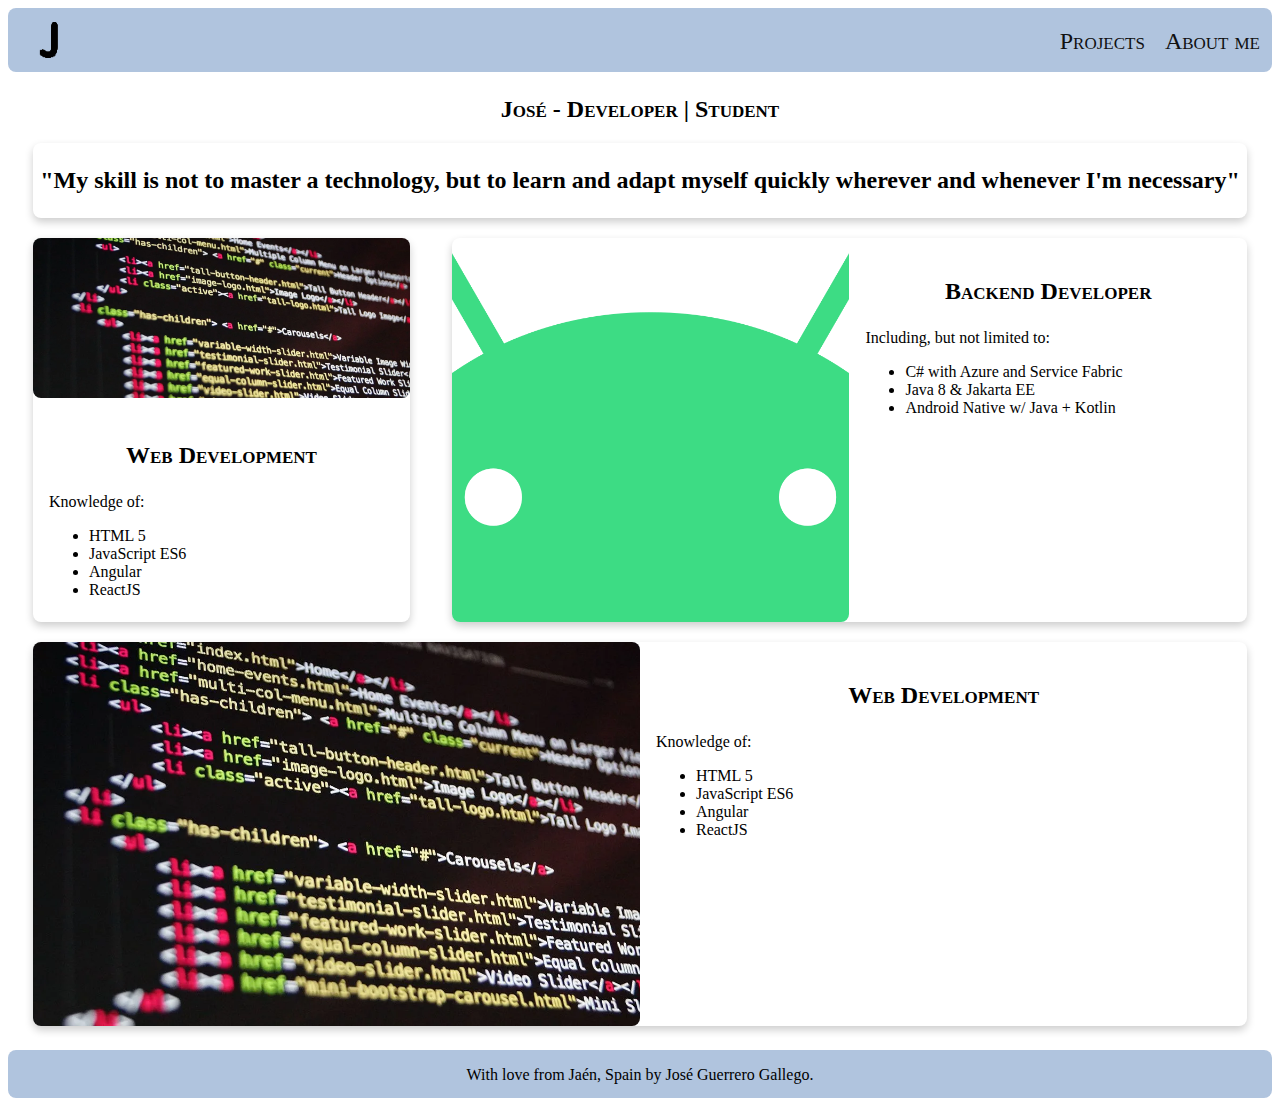
==== index.html @ 2f71d37c "Combined header and footer CSS in one file" ====
<!DOCTYPE html>
<html lang="es">

<head>
    <meta charset="UTF-8">
    <meta http-equiv="X-UA-Compatible" content="IE=edge">
    <meta name="viewport" content="width=device-width, initial-scale=1.0">
    <title>José Guerrero - Portfolio</title>
    <link rel="icon" href="favicon.ico" />

    <script src="https://code.jquery.com/jquery-3.5.1.min.js"></script>
    <script src="index.js"></script>
    <link rel="stylesheet" type="text/css" href="css/index.css">
    <link rel="stylesheet" type="text/css" href="css/header-footer.css">
    <link rel="stylesheet" type="text/css" href="css/cards.css">
</head>

<body>
    <div data-include="header"></div>
    <div class="main-container">
        <div class="index-greeter">
            <div class="presentation-header">
                <h2>José - Developer | Student</h2>
            </div>
            <div class="card-quote card-quote-large">
                <p class="card-quote-text">"My skill is not to master a technology, but to learn and adapt myself
                    quickly wherever and whenever I'm
                    necessary"</p>
            </div>
        </div>
        <div id="index-cards">
            <div class="index-cards-row">
                <div class="card card-small">
                    <div class="card-image-small">
                        <img src="images/code-example.webp">
                    </div>
                    <div class="card-content">
                        <p class="card-content-title">Web Development</p>
                        <div class="card-content-description">
                            <p>Knowledge of:</p>
                            <ul>
                                <li>HTML 5</li>
                                <li>JavaScript ES6</li>
                                <li>Angular</li>
                                <li>ReactJS</li>
                            </ul>
                        </div>
                    </div>
                </div>
                <div class="card card-medium">
                    <div class="card-image-medium"><img src="images/android-head-wikimedia.webp"></div>
                    <div class="card-content">
                        <p class="card-content-title">Backend Developer</p>
                        <div class="card-content-description">
                            <p>Including, but not limited to:</p>
                            <ul>
                                <li>C# with Azure and Service Fabric</li>
                                <li>Java 8 & Jakarta EE</li>
                                <li>Android Native w/ Java + Kotlin</li>
                            </ul>
                        </div>
                    </div>

                </div>
            </div>
            <div class="index-cards-row">
                <div class="card card-large">
                    <div class="card-image-large">
                        <img src="images/code-example.webp">
                    </div>
                    <div class="card-content">
                        <p class="card-content-title">Web Development</p>
                        <div class="card-content-description">
                            <p>Knowledge of:</p>
                            <ul>
                                <li>HTML 5</li>
                                <li>JavaScript ES6</li>
                                <li>Angular</li>
                                <li>ReactJS</li>
                            </ul>
                        </div>
                    </div>
                </div>
            </div>
        </div>
    </div>
    <div data-include="footer"></div>
</body>

</html>
---- css/index.css ----
.main-container, .container {
    margin-inline: 0.25rem;
}

li {
    text-align: left;
}

.index-greeter {
    width: 100%;
}

.presentation-header {
    text-align: center;
    font-variant: small-caps;
}

@media (prefers-color-scheme: light) {
    body {
        color: black;
        background-color: white; 
    }
}

@media (prefers-color-scheme: dark) {
    body {
        color: white;
        background-color: black;
    }
}
---- css/header-footer.css ----
header, footer {
    width: 100%;
}

footer {
    bottom: 0;
    text-align: center;
    height: 3rem;
    margin: 0.25rem 0rem;
    border-radius: 0.5rem;
    display: inline-block;
}

.navigation-header {
    width: 100%;
    border-radius: 0.5rem;
    display: inline-block;
}

.navigation-image {
    float: left;
}

.navigation-links {
    padding-top: 1.25rem;
    float: right;
    padding-right: 0.25rem;
}

.navigation-image img {
    height: 3rem;
    padding: 0.5rem 1rem 0.25rem;
}

.navigation-links a {
    text-decoration: none;
    font-size: x-large;
    padding-inline: 0.5rem;
    font-variant: small-caps;
}

.navigation-footer p {
    margin-bottom: 1.5rem;
}

@media (prefers-color-scheme: light) {

    .navigation-header, footer {
        background-color: lightsteelblue;
    }

    .navigation-header a {
        color: #111111;
    }

    .navigation-links a:hover {
        background-color: #bbbbbb;
    }
}

@media (prefers-color-scheme: dark) {

    .navigation-header, footer {
        background-color: #222222;
    }

    .navigation-header a {
        color: #eeeeee;
    }

    .navigation-links a:hover {
        background-color: #444444;
    }
}
---- css/cards.css ----
.card {
    height: 24rem;
    margin-inline: auto;
    border-radius: 0.5rem;
    transition: 0.3s;
}

.card-quote {
    margin-inline: auto;
    border-radius: 0.5rem;
    transition: 0.3s;
    margin-bottom: 1.25rem;
    text-align: center;
}

.card-quote-text {
    display: inline-block;
    vertical-align: middle;
    font-weight: bold;
    font-size: x-large;
    text-align: center;
}

.card-content-title {
    font-weight: bold;
    font-size: x-large;
    font-variant: small-caps;
    text-align: center;
}

.card-content-description {
    text-align: justify;
    padding-inline: 1rem;
}

@media (prefers-color-scheme: light) {
    .card, .card-quote {
        box-shadow: 0 4px 8px 0 rgba(0,0,0,0.2);
    }

    .card:hover, .card-quote:hover {
        box-shadow: 0 8px 16px 0 rgba(0,0,0,0.2);
    }
}

@media (prefers-color-scheme: dark) {
    .card, .card-quote {
        background-color: #222222;
        box-shadow: 0 4px 8px 0 rgba(200, 200, 200, 0.2);
    }

    .card:hover, .card-quote:hover {
        box-shadow: 0 8px 16px 0 rgba(200, 200, 200, 0.4);
    }
}

@media only screen and (max-width: 768px) {
    #index-cards{
        width: 100%;
        display: grid;
        margin-inline: auto;
    }

    .card {
        width: 100%;
        margin-block: 1rem;
    }

    [class^="card-image-"] {
        height: 12rem;
        width: 100%;
    }
    
    [class^="card-image-"] img {
        height: 12rem;
        width: 100%;
        object-fit: cover;
        border-radius: 0.5rem;
    }

    .card-content {
        height: 12rem;
    }

    .card-quote-small, .card-quote.medium, .card-quote-large {
        width: 96.7%;
    }
}

@media only screen and (min-width: 768px) {
    #index-cards{
        width: 100%;
        display: grid;
        margin-inline: auto;
    }

    .index-cards-row {
        display: flex;
        margin-bottom: 1.25rem;
    }
    
    .card-small {
        width: 30%;
    }

    .card-image-small img {
        max-height: 10rem;
        width:100%;
        object-fit: cover;
        border-radius: 0.5rem;
    }

    .card-medium {
        width: 63.3%;
        display: flex;
    }

    .card-medium .card-image-medium {
        height: 24rem;
        width: 50%;
    }
    
    .card-medium .card-image-medium img {
        height: 24rem;
        max-width: 100%;
        object-fit: cover;
        border-radius: 0.5rem;
    }

    .card-large {
        width: 96.7%;
        display: flex;
    }

    .card-large .card-image-large {
        height: 24rem;
        width: 50%;
    }
    
    .card-large .card-image-large img {
        height: 24rem;
        width: 100%;
        object-fit: cover;
        border-radius: 0.5rem;
    }

    .card-content {
        padding-top: 1rem;
        text-align: center;
    }

    .card-small .card-content {
        width: 100%;
        height: 14rem;
    }

    .card-medium .card-content {
        width: 50%;
        height: 24rem;
    }
    
    .card-large .card-content {
        width: 50%;
        height: 24rem;
    }

    .card-large .card-content li {
        text-align: left;
    }

    .card-quote-small {
        width: 30%;
    }

    .card-quote-medium {
        width: 63.3%;
    }

    .card-quote-large {
        width: 96.7%;
    }
}
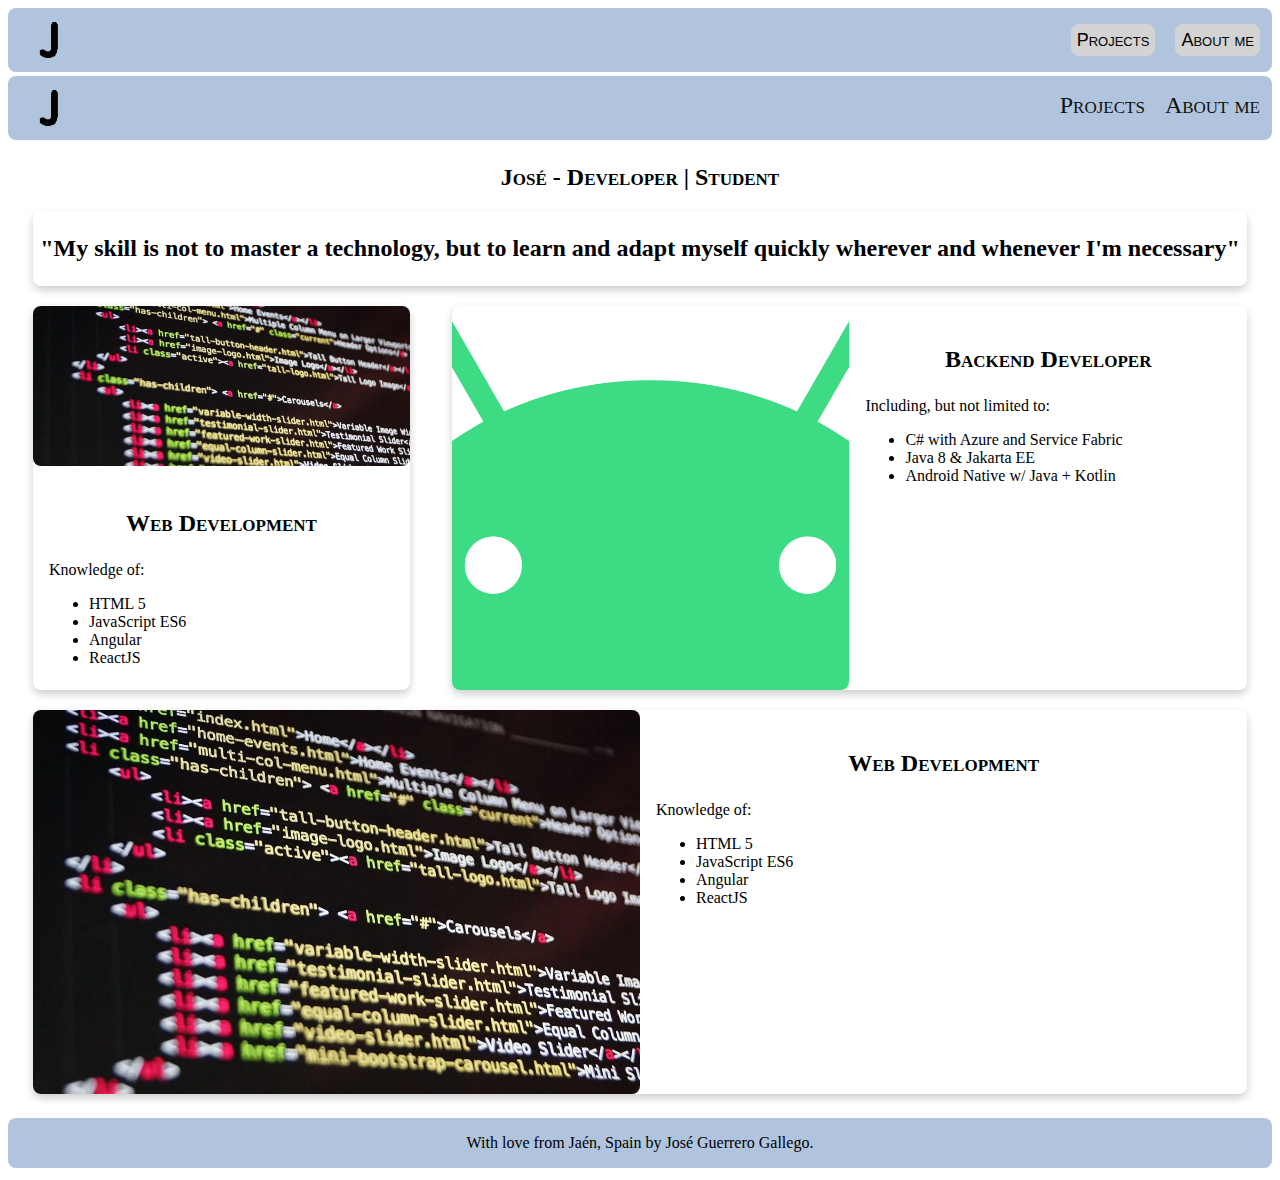
==== commit 5f32202e: "Initial design for buttons in navbar" ====
--- a/index.html
+++ b/index.html
@@ -16,6 +16,17 @@
 </head>
 
 <body>
+    <header>
+        <div class="navigation-header">
+            <div class="navigation-image">
+                <a href="index.html"><img src="images/favicon.png" alt="Portfolio logo" /></a>
+            </div>
+            <div class="navigation-links">
+                <a href="projects.html"><button class="button">Projects</button></a>
+                <a href="about.html"><button class="button">About me</button></a>
+            </div>
+        </div>
+    </header>
     <div data-include="header"></div>
     <div class="main-container">
         <div class="index-greeter">
--- a/css/header-footer.css
+++ b/css/header-footer.css
@@ -5,7 +5,6 @@
 footer {
     bottom: 0;
     text-align: center;
-    height: 3rem;
     margin: 0.25rem 0rem;
     border-radius: 0.5rem;
     display: inline-block;
@@ -22,9 +21,18 @@
 }
 
 .navigation-links {
-    padding-top: 1.25rem;
+    padding-top: 1rem;
     float: right;
     padding-right: 0.25rem;
+}
+
+.navigation-links .button {
+    border: none;
+    height: 2rem;
+    border-radius: 0.5rem;
+    text-align: center;
+    font-variant: small-caps;
+    font-size: large;
 }
 
 .navigation-image img {
@@ -39,11 +47,11 @@
     font-variant: small-caps;
 }
 
-.navigation-footer p {
-    margin-bottom: 1.5rem;
-}
+@media (prefers-color-scheme: light) {
 
-@media (prefers-color-scheme: light) {
+    .navigation-links .button {
+        background-color: lightgray;
+    }
 
     .navigation-header, footer {
         background-color: lightsteelblue;
@@ -60,6 +68,11 @@
 
 @media (prefers-color-scheme: dark) {
 
+    .navigation-links .button {
+        background-color: rgb(93, 95, 97);
+        color: #eeeeee;
+    }
+
     .navigation-header, footer {
         background-color: #222222;
     }
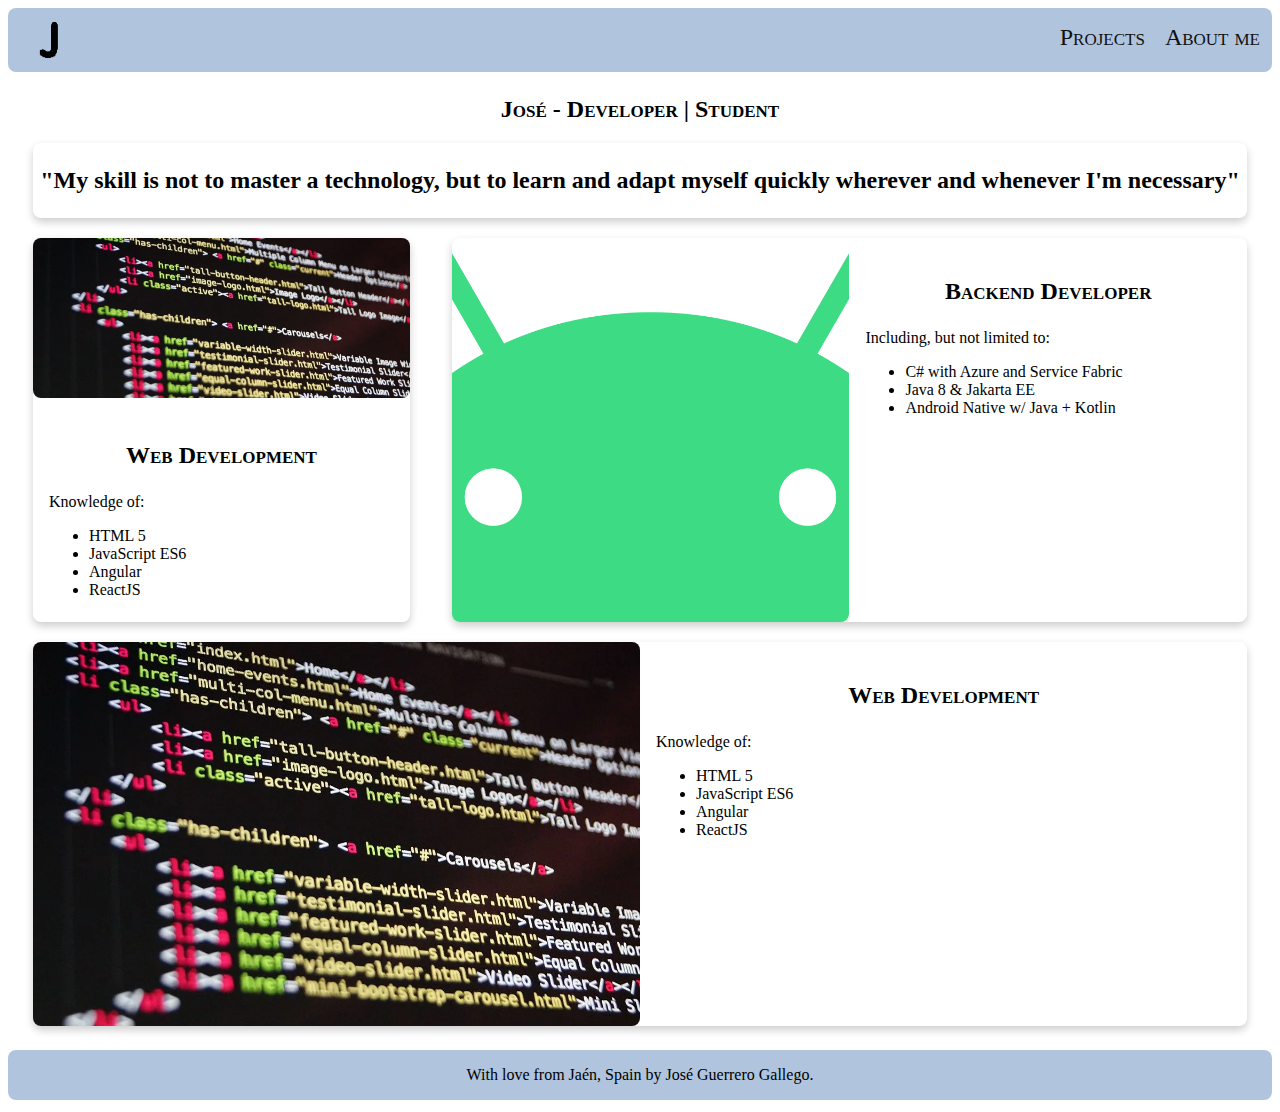
==== commit f4e84c22: "R: double header (it's just for testing purposes)" ====
--- a/index.html
+++ b/index.html
@@ -16,17 +16,6 @@
 </head>
 
 <body>
-    <header>
-        <div class="navigation-header">
-            <div class="navigation-image">
-                <a href="index.html"><img src="images/favicon.png" alt="Portfolio logo" /></a>
-            </div>
-            <div class="navigation-links">
-                <a href="projects.html"><button class="button">Projects</button></a>
-                <a href="about.html"><button class="button">About me</button></a>
-            </div>
-        </div>
-    </header>
     <div data-include="header"></div>
     <div class="main-container">
         <div class="index-greeter">
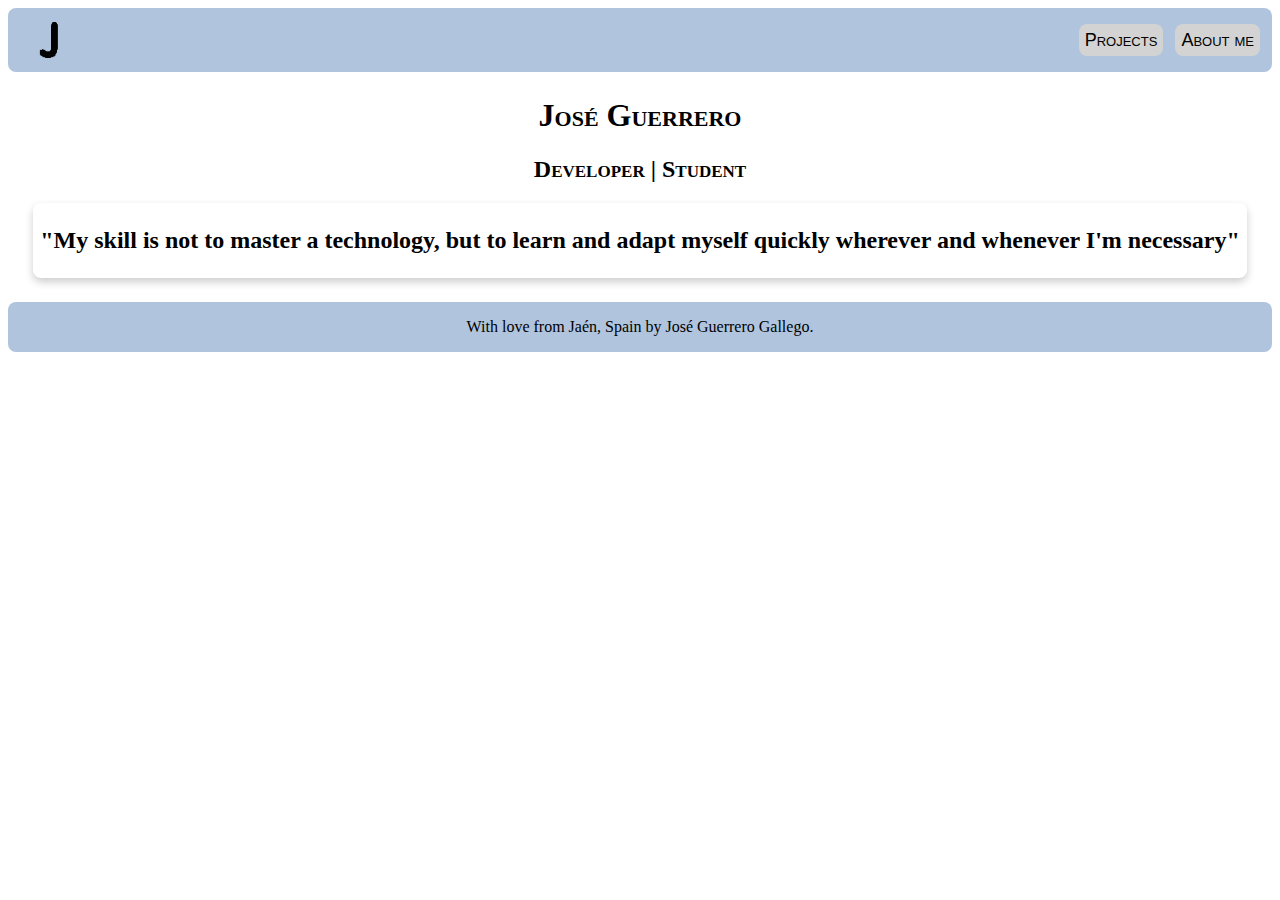
==== commit 64aef8b7: "Start transition to Single App Page" ====
--- a/index.html
+++ b/index.html
@@ -8,19 +8,31 @@
     <title>José Guerrero - Portfolio</title>
     <link rel="icon" href="favicon.ico" />
 
-    <script src="https://code.jquery.com/jquery-3.5.1.min.js"></script>
-    <script src="index.js"></script>
+    <!--<script src="https://code.jquery.com/jquery-3.5.1.min.js"></script>-->
     <link rel="stylesheet" type="text/css" href="css/index.css">
     <link rel="stylesheet" type="text/css" href="css/header-footer.css">
     <link rel="stylesheet" type="text/css" href="css/cards.css">
+    <script src="index.js" defer></script>
 </head>
 
 <body>
-    <div data-include="header"></div>
+    <header>
+        <div class="navigation-header">
+            <div class="navigation-image">
+                <a href="index.html"><img src="images/favicon.png" alt="Portfolio logo" /></a>
+            </div>
+            <div class="navigation-links">
+                <button class="button" onclick="showOrHideSection('projects-container')">Projects</button>
+                <a href="about.html"><button class="button">About me</button></a>
+            </div>
+        </div>
+    </header>
+    <!--<div data-include="header"></div>-->
     <div class="main-container">
-        <div class="index-greeter">
+        <div id="greeter-container" class="index-greeter">
             <div class="presentation-header">
-                <h2>José - Developer | Student</h2>
+                <h1>José Guerrero</h1>
+                <h2>Developer | Student</h2>
             </div>
             <div class="card-quote card-quote-large">
                 <p class="card-quote-text">"My skill is not to master a technology, but to learn and adapt myself
@@ -28,63 +40,59 @@
                     necessary"</p>
             </div>
         </div>
-        <div id="index-cards">
-            <div class="index-cards-row">
-                <div class="card card-small">
-                    <div class="card-image-small">
-                        <img src="images/code-example.webp">
-                    </div>
-                    <div class="card-content">
-                        <p class="card-content-title">Web Development</p>
-                        <div class="card-content-description">
-                            <p>Knowledge of:</p>
-                            <ul>
-                                <li>HTML 5</li>
-                                <li>JavaScript ES6</li>
-                                <li>Angular</li>
-                                <li>ReactJS</li>
-                            </ul>
+        <div id="projects-container" style="display: none;">
+            <div id="index-cards">
+                <div class="index-cards-row">
+                    <div class="card card-small">
+                        <div class="card-image-small">
+                            <img src="images/code-example.webp">
+                        </div>
+                        <div class="card-content">
+                            <p class="card-content-title">This portfolio</p>
+                            <div class="card-content-description">
+                                <p>Written in pure HTML5, CSS3 and JavaScript. <br />It aims to show who I am and what
+                                    I'm capable of.</p>
+                            </div>
                         </div>
                     </div>
+                    <div class="card card-medium">
+                        <div class="card-image-medium"><img src="images/android-head-wikimedia.webp"></div>
+                        <div class="card-content">
+                            <p class="card-content-title">Lorem Ipsum</p>
+                            <div class="card-content-description">
+                                <p>This should be a brief desciption with a list:</p>
+                                <ul>
+                                    <li>Example 1</li>
+                                    <li>Item 2</li>
+                                    <li>Thanks for seeing this</li>
+                                </ul>
+                            </div>
+                        </div>
+
+                    </div>
                 </div>
-                <div class="card card-medium">
-                    <div class="card-image-medium"><img src="images/android-head-wikimedia.webp"></div>
-                    <div class="card-content">
-                        <p class="card-content-title">Backend Developer</p>
-                        <div class="card-content-description">
-                            <p>Including, but not limited to:</p>
-                            <ul>
-                                <li>C# with Azure and Service Fabric</li>
-                                <li>Java 8 & Jakarta EE</li>
-                                <li>Android Native w/ Java + Kotlin</li>
-                            </ul>
+                <div class="index-cards-row">
+                    <div class="card card-large">
+                        <div class="card-image-large">
+                            <img src="images/code-example.webp">
                         </div>
-                    </div>
-
-                </div>
-            </div>
-            <div class="index-cards-row">
-                <div class="card card-large">
-                    <div class="card-image-large">
-                        <img src="images/code-example.webp">
-                    </div>
-                    <div class="card-content">
-                        <p class="card-content-title">Web Development</p>
-                        <div class="card-content-description">
-                            <p>Knowledge of:</p>
-                            <ul>
-                                <li>HTML 5</li>
-                                <li>JavaScript ES6</li>
-                                <li>Angular</li>
-                                <li>ReactJS</li>
-                            </ul>
+                        <div class="card-content">
+                            <p class="card-content-title">A really big card :)</p>
+                            <div class="card-content-description">
+                                <p>I really should think what to include here...</p>
+                            </div>
                         </div>
                     </div>
                 </div>
             </div>
         </div>
     </div>
-    <div data-include="footer"></div>
+    <!--<div data-include="footer"></div>-->
+    <footer>
+        <div class="navigation-footer">
+            <p>With love from Jaén, Spain by José Guerrero Gallego.</p>
+        </div>
+    </footer>
 </body>
 
 </html>--- a/css/index.css
+++ b/css/index.css
@@ -15,6 +15,13 @@
     font-variant: small-caps;
 }
 
+.centered-on-screen {
+    position: fixed;
+    top: 50%;
+    left: 50%;
+    transform: translate(-50%, -50%);
+  }
+
 @media (prefers-color-scheme: light) {
     body {
         color: black;
@@ -24,7 +31,7 @@
 
 @media (prefers-color-scheme: dark) {
     body {
-        color: white;
+        color: #f5f5f7;
         background-color: black;
     }
 }
--- a/css/cards.css
+++ b/css/cards.css
@@ -64,6 +64,7 @@
     .card {
         width: 100%;
         margin-block: 1rem;
+        margin-bottom: 1.25rem;
     }
 
     [class^="card-image-"] {
@@ -82,8 +83,13 @@
         height: 12rem;
     }
 
+    .card-quote-text {
+        margin-left: 0.5rem;
+        margin-right: 0.5rem;
+    }
+
     .card-quote-small, .card-quote.medium, .card-quote-large {
-        width: 96.7%;
+        width: 100.0%;
     }
 }
 
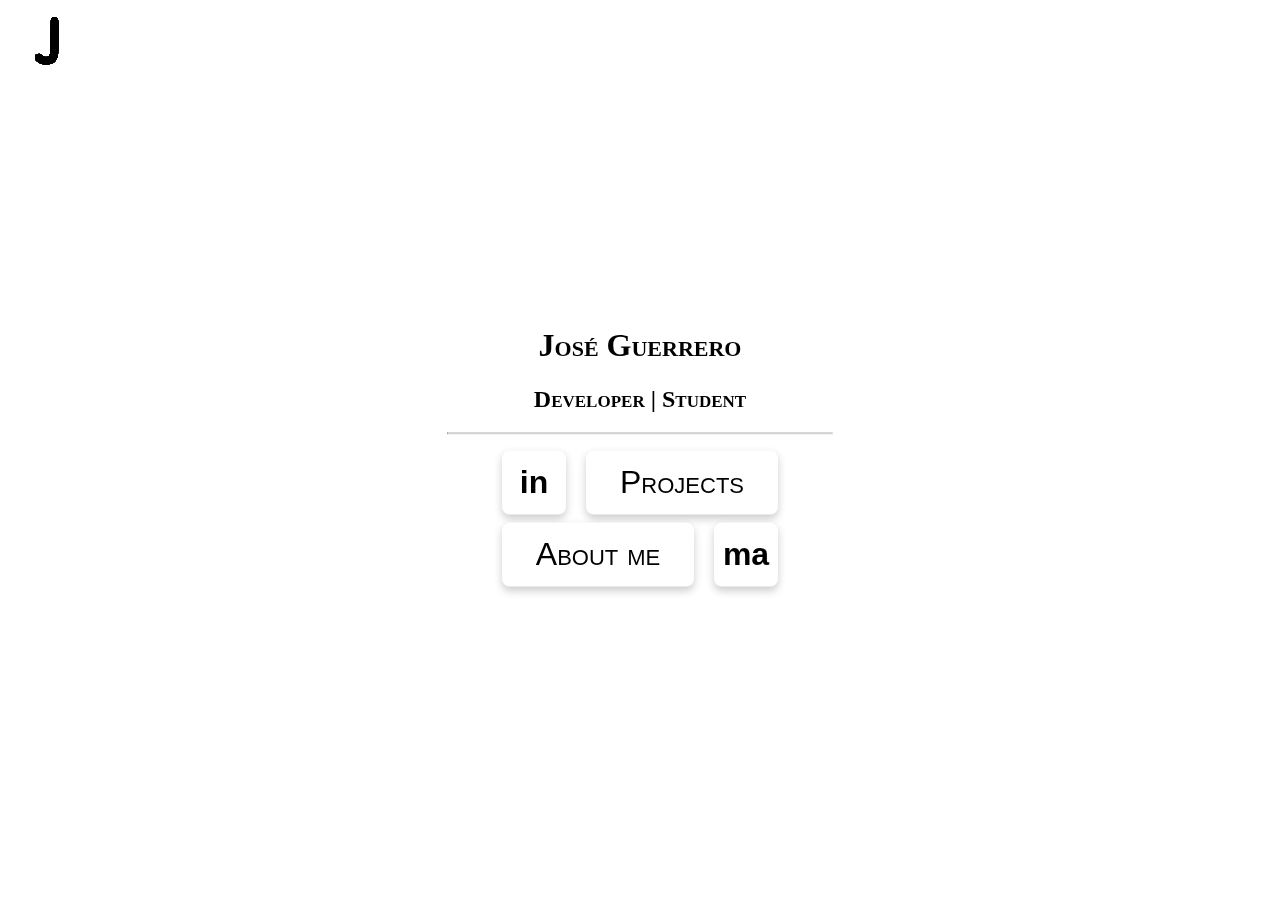
==== commit 4c4c71f2: "Implemented as a SAP" ====
--- a/index.html
+++ b/index.html
@@ -8,9 +8,7 @@
     <title>José Guerrero - Portfolio</title>
     <link rel="icon" href="favicon.ico" />
 
-    <!--<script src="https://code.jquery.com/jquery-3.5.1.min.js"></script>-->
     <link rel="stylesheet" type="text/css" href="css/index.css">
-    <link rel="stylesheet" type="text/css" href="css/header-footer.css">
     <link rel="stylesheet" type="text/css" href="css/cards.css">
     <script src="index.js" defer></script>
 </head>
@@ -19,25 +17,33 @@
     <header>
         <div class="navigation-header">
             <div class="navigation-image">
-                <a href="index.html"><img src="images/favicon.png" alt="Portfolio logo" /></a>
-            </div>
-            <div class="navigation-links">
-                <button class="button" onclick="showOrHideSection('projects-container')">Projects</button>
-                <a href="about.html"><button class="button">About me</button></a>
+                <button class="navbar-button" onclick="backToGreeter()"><img src="images/favicon.png" alt="Portfolio logo" /></button>
             </div>
         </div>
     </header>
-    <!--<div data-include="header"></div>-->
     <div class="main-container">
-        <div id="greeter-container" class="index-greeter">
+        <div id="greeter-container" class="index-greeter centered-on-screen">
             <div class="presentation-header">
                 <h1>José Guerrero</h1>
                 <h2>Developer | Student</h2>
             </div>
-            <div class="card-quote card-quote-large">
-                <p class="card-quote-text">"My skill is not to master a technology, but to learn and adapt myself
-                    quickly wherever and whenever I'm
-                    necessary"</p>
+            <hr class="greeter-divider" />
+            <div class="greeter-links">
+                <div class="greeter-links-row">
+                    <a target="_blank" rel="noopener noreferrer" href="https://www.linkedin.com/in/jguegal">
+                        <button class="greeter-button-small button">in</button>
+                    </a>
+                    <button class="greeter-button-medium button" onclick="showSection('projects-container')">Projects</button>
+                </div>
+                <div class="greeter-links-row">
+                    <button class="greeter-button-medium button" onclick="showSection('aboutme-container')">About me</button>
+                    <a href="mailto:jguegal@outlook.com">
+                        <button class="greeter-button-small button">ma</button>
+                    </a>
+                </div>
+                <div class="greeter-links-row">
+
+                </div>
             </div>
         </div>
         <div id="projects-container" style="display: none;">
@@ -87,12 +93,6 @@
             </div>
         </div>
     </div>
-    <!--<div data-include="footer"></div>-->
-    <footer>
-        <div class="navigation-footer">
-            <p>With love from Jaén, Spain by José Guerrero Gallego.</p>
-        </div>
-    </footer>
 </body>
 
 </html>--- a/css/index.css
+++ b/css/index.css
@@ -15,23 +15,104 @@
     font-variant: small-caps;
 }
 
+.greeter-divider {
+    color: black;
+    max-width: 384px;
+    margin-bottom: 1rem;
+}
+
 .centered-on-screen {
     position: fixed;
     top: 50%;
     left: 50%;
     transform: translate(-50%, -50%);
-  }
+}
+
+.greeter-links, .greeter-links-row, [class^="greeter-button-"] {
+    margin: auto;
+    text-align: center;
+}
+
+.greeter-links-row {
+    margin-bottom: 0.5rem;
+}
+
+.button {
+    min-width: 4rem;
+    border: none;
+    height: 4rem;
+    border-radius: 0.5rem;
+    text-align: center;
+    /*font-variant: small-caps;*/
+    font-size: xx-large;
+    margin-left: 0.5rem;
+    margin-right: 0.5rem;
+}
+
+.navbar-button {
+    border: none;
+    background-color: white;
+}
+
+.greeter-links-row a {
+    text-decoration: none;
+}
+
+[class^="greeter-button-"] {
+    box-shadow: 0 4px 8px 0 rgba(0,0,0,0.2);
+}
+
+[class^="greeter-button-"]:hover {
+    box-shadow: 0 8px 16px 0 rgba(0,0,0,0.2);
+}
 
 @media (prefers-color-scheme: light) {
-    body {
+    body, [class^="greeter-button-"] {
         color: black;
         background-color: white; 
     }
 }
 
 @media (prefers-color-scheme: dark) {
-    body {
+    body, [class^="greeter-button-"] {
         color: #f5f5f7;
         background-color: black;
     }
 }
+
+@media only screen and (min-width: 768px) {
+    .greeter-divider {
+        max-width: 24rem;
+    }
+
+    .greeter-links {
+        width: 384px;
+    }
+
+    .greeter-button-small {
+        min-width: 4rem;
+        font-weight: bold;
+    }
+    
+    .greeter-button-medium {
+        min-width: 12rem;
+        font-variant: small-caps;
+    }
+}
+
+@media only screen and (max-width: 768px) {
+    .greeter-divider {
+        max-width: 18rem;
+    }
+
+    .greeter-button-small {
+        min-width: 4rem;
+        font-weight: bold;
+    }
+    
+    .greeter-button-medium {
+        min-width: 12rem;
+        font-variant: small-caps;
+    }
+
+}
--- a/css/cards.css
+++ b/css/cards.css
@@ -89,7 +89,7 @@
     }
 
     .card-quote-small, .card-quote.medium, .card-quote-large {
-        width: 100.0%;
+        width: 95.0%;
     }
 }
 
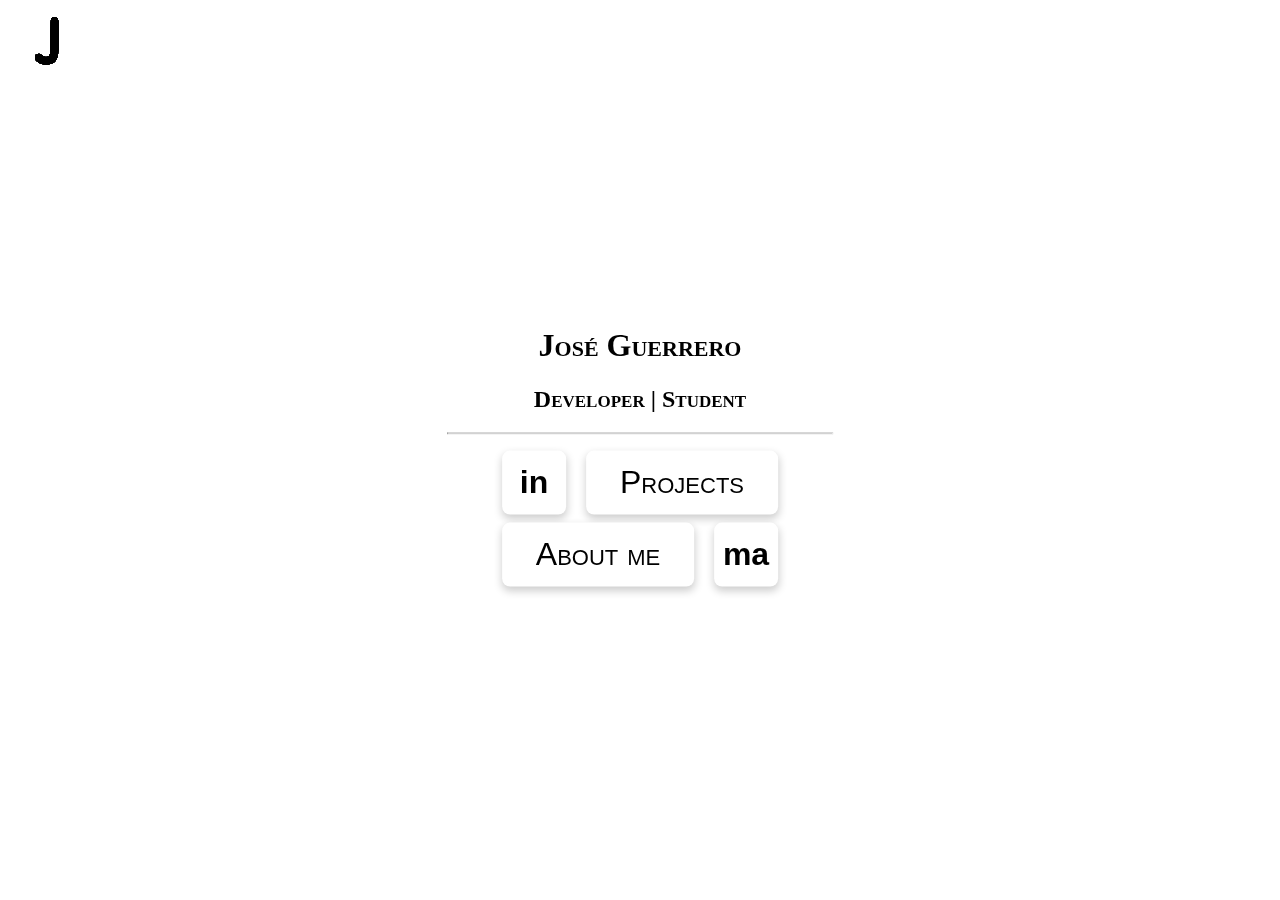
==== commit 427f4281: "Incluided aboutme view" ====
--- a/index.html
+++ b/index.html
@@ -17,7 +17,8 @@
     <header>
         <div class="navigation-header">
             <div class="navigation-image">
-                <button class="navbar-button" onclick="backToGreeter()"><img src="images/favicon.png" alt="Portfolio logo" /></button>
+                <button class="navbar-button" onclick="backToGreeter()"><img src="images/favicon.png"
+                        alt="Portfolio logo" /></button>
             </div>
         </div>
     </header>
@@ -33,10 +34,12 @@
                     <a target="_blank" rel="noopener noreferrer" href="https://www.linkedin.com/in/jguegal">
                         <button class="greeter-button-small button">in</button>
                     </a>
-                    <button class="greeter-button-medium button" onclick="showSection('projects-container')">Projects</button>
+                    <button class="greeter-button-medium button"
+                        onclick="showSection('projects-container')">Projects</button>
                 </div>
                 <div class="greeter-links-row">
-                    <button class="greeter-button-medium button" onclick="showSection('aboutme-container')">About me</button>
+                    <button class="greeter-button-medium button" onclick="showSection('aboutme-container')">About
+                        me</button>
                     <a href="mailto:jguegal@outlook.com">
                         <button class="greeter-button-small button">ma</button>
                     </a>
@@ -46,7 +49,7 @@
                 </div>
             </div>
         </div>
-        <div id="projects-container" style="display: none;">
+        <div id="projects-container" class="container-margin" style="display: none;">
             <div id="index-cards">
                 <div class="index-cards-row">
                     <div class="card card-small">
@@ -92,6 +95,24 @@
                 </div>
             </div>
         </div>
+
+        <div id="aboutme-container" class="container-margin centered-on-screen" style="display: none;">
+            <div class="index-cards">
+                <div class="index-cards-row">
+                    <div class="card card-large">
+                        <div class="card-image-large">
+                            <img src="images/code-example.webp">
+                        </div>
+                        <div class="card-content">
+                            <p class="card-content-title">It's me</p>
+                            <div class="card-content-description">
+                                <p>José Guerrero Gallego!</p>
+                            </div>
+                        </div>
+                    </div>
+                </div>
+            </div>
+        </div>
     </div>
 </body>
 
--- a/css/index.css
+++ b/css/index.css
@@ -1,5 +1,9 @@
 .main-container, .container {
     margin-inline: 0.25rem;
+}
+
+.container-margin {
+    margin-top: 1rem;
 }
 
 li {
@@ -26,6 +30,7 @@
     top: 50%;
     left: 50%;
     transform: translate(-50%, -50%);
+    width: 96.7%;
 }
 
 .greeter-links, .greeter-links-row, [class^="greeter-button-"] {
@@ -60,6 +65,7 @@
 
 [class^="greeter-button-"] {
     box-shadow: 0 4px 8px 0 rgba(0,0,0,0.2);
+    transition: 0.3s;
 }
 
 [class^="greeter-button-"]:hover {
--- a/css/cards.css
+++ b/css/cards.css
@@ -55,7 +55,7 @@
 }
 
 @media only screen and (max-width: 768px) {
-    #index-cards{
+    .index-cards{
         width: 100%;
         display: grid;
         margin-inline: auto;
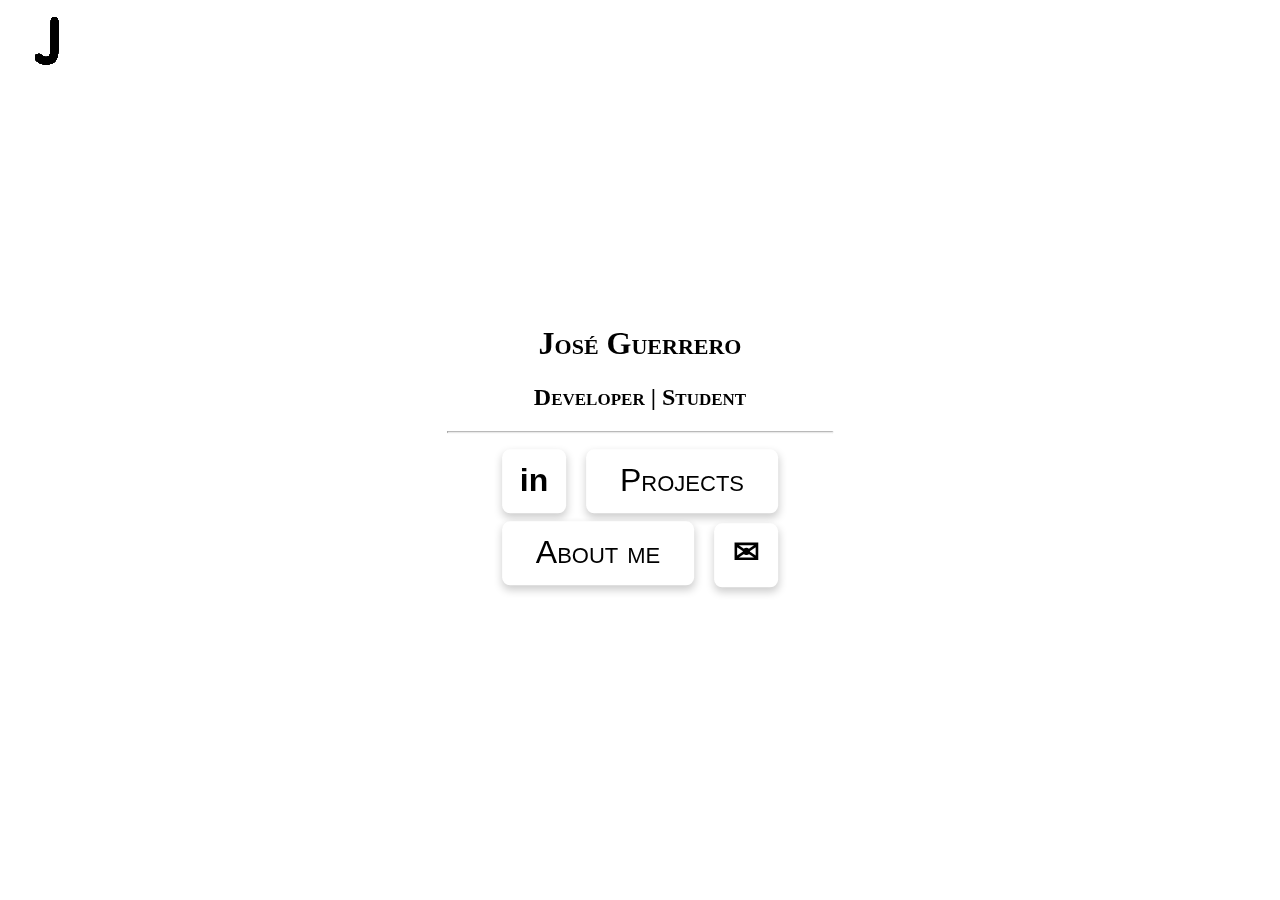
==== commit c5b4b5d4: "Better view for About me in mobile, icon for mail" ====
--- a/index.html
+++ b/index.html
@@ -22,7 +22,7 @@
             </div>
         </div>
     </header>
-    <div class="main-container">
+    <div>
         <div id="greeter-container" class="index-greeter centered-on-screen">
             <div class="presentation-header">
                 <h1>José Guerrero</h1>
@@ -31,17 +31,18 @@
             <hr class="greeter-divider" />
             <div class="greeter-links">
                 <div class="greeter-links-row">
-                    <a target="_blank" rel="noopener noreferrer" href="https://www.linkedin.com/in/jguegal">
-                        <button class="greeter-button-small button">in</button>
+                    <a target="_blank" rel="noopener noreferrer" href="https://www.linkedin.com/in/jguegal"
+                        alt="Go to my LinkedIn profile" title="Go to my LinkedIn profile">
+                        <button class="greeter-button-small button linkedin">in</button>
                     </a>
-                    <button class="greeter-button-medium button"
-                        onclick="showSection('projects-container')">Projects</button>
+                    <button class="greeter-button-medium button" onclick="showSection('projects-container')"
+                        alt="See some of my projects" title="See some of my projects">Projects</button>
                 </div>
                 <div class="greeter-links-row">
                     <button class="greeter-button-medium button" onclick="showSection('aboutme-container')">About
                         me</button>
                     <a href="mailto:jguegal@outlook.com">
-                        <button class="greeter-button-small button">ma</button>
+                        <button class="greeter-button-small button utficon-button">&#x2709;</button>
                     </a>
                 </div>
                 <div class="greeter-links-row">
@@ -96,19 +97,20 @@
             </div>
         </div>
 
-        <div id="aboutme-container" class="container-margin centered-on-screen" style="display: none;">
-            <div class="index-cards">
-                <div class="index-cards-row">
-                    <div class="card card-large">
-                        <div class="card-image-large">
-                            <img src="images/code-example.webp">
-                        </div>
-                        <div class="card-content">
-                            <p class="card-content-title">It's me</p>
-                            <div class="card-content-description">
-                                <p>José Guerrero Gallego!</p>
-                            </div>
-                        </div>
+        <div id="aboutme-container" class="about-centered-on-screen" style="display: none;">
+            <div class="card card-large">
+                <div class="card-image-large">
+                    <img src="images/code-example.webp">
+                </div>
+                <div class="card-content">
+                    <p class="card-content-title">It's me</p>
+                    <div class="card-content-description">
+                        <p>Most of the time a student in the University of Jaén, I love to discover, investigate
+                            and develop in whatever framework or technology I'm interested in at the moment.</p>
+                        <p>I've been in an intership with a swedish company called Ally, in which I helped to
+                            develop, test and maintain its backend.
+                        </p>
+                        <p>Want to know more? Head to my LinkedIn</p>
                     </div>
                 </div>
             </div>
--- a/css/index.css
+++ b/css/index.css
@@ -1,7 +1,3 @@
-.main-container, .container {
-    margin-inline: 0.25rem;
-}
-
 .container-margin {
     margin-top: 1rem;
 }
@@ -56,20 +52,11 @@
 
 .navbar-button {
     border: none;
-    background-color: white;
+    border-radius: 0.5rem;
 }
 
 .greeter-links-row a {
     text-decoration: none;
-}
-
-[class^="greeter-button-"] {
-    box-shadow: 0 4px 8px 0 rgba(0,0,0,0.2);
-    transition: 0.3s;
-}
-
-[class^="greeter-button-"]:hover {
-    box-shadow: 0 8px 16px 0 rgba(0,0,0,0.2);
 }
 
 @media (prefers-color-scheme: light) {
@@ -77,12 +64,42 @@
         color: black;
         background-color: white; 
     }
+
+    .navbar-button, [class^="greeter-button"] {
+        background-color: white;
+    }
+
+    [class^="greeter-button-"] {
+        box-shadow: 0 4px 8px 0 rgba(0,0,0,0.2);
+        transition: 0.3s;
+    }
+    
+    [class^="greeter-button-"]:hover {
+        box-shadow: 0 8px 16px 0 rgba(0,0,0,0.4);
+    }
 }
 
 @media (prefers-color-scheme: dark) {
     body, [class^="greeter-button-"] {
         color: #f5f5f7;
         background-color: black;
+    }
+
+    .navbar-button {
+        background-color: #222222;
+    }
+
+    [class^="greeter-button"] {
+        background-color: #222222;
+    }
+
+    [class^="greeter-button-"] {
+        box-shadow: 0 4px 8px 0 rgba(200, 200, 200, 0);
+        transition: 0.3s;
+    }
+    
+    [class^="greeter-button-"]:hover {
+        box-shadow: 0 8px 16px 0 rgba(200, 200, 200, 0.25);
     }
 }
 
@@ -104,6 +121,14 @@
         min-width: 12rem;
         font-variant: small-caps;
     }
+
+    .about-centered-on-screen {
+        position: fixed;
+        top: 50%;
+        left: 50%;
+        transform: translate(-50%, -50%);
+        width: 96.7%;
+    }
 }
 
 @media only screen and (max-width: 768px) {
@@ -121,4 +146,26 @@
         font-variant: small-caps;
     }
 
+    .about-centered-on-screen {
+        margin-top: 1rem;
+    }
 }
+
+@media only screen and (max-width: 768px) and (min-height: 40rem) {
+    .about-centered-on-screen {
+        position: fixed;
+        top: 50%;
+        transform: translate(0, -50%);
+        width: 96.7%;
+    }
+}
+
+.linkedin:hover {
+    color: #0e76a8;
+    box-shadow: 4px 8px 16px 4px rgba(14, 118, 168, 0.25);
+}
+
+
+.utficon-button {
+    padding-bottom: 0.45rem;
+}--- a/css/cards.css
+++ b/css/cards.css
@@ -65,6 +65,7 @@
         width: 100%;
         margin-block: 1rem;
         margin-bottom: 1.25rem;
+        height: fit-content;
     }
 
     [class^="card-image-"] {
@@ -80,7 +81,14 @@
     }
 
     .card-content {
-        height: 12rem;
+        min-height: 12rem;
+    }
+
+    .card-content-description {
+        margin-left: 0.75rem;
+        margin-right: 0.75rem;
+        min-height: fit-content;
+        padding-bottom: 0.25rem;
     }
 
     .card-quote-text {
